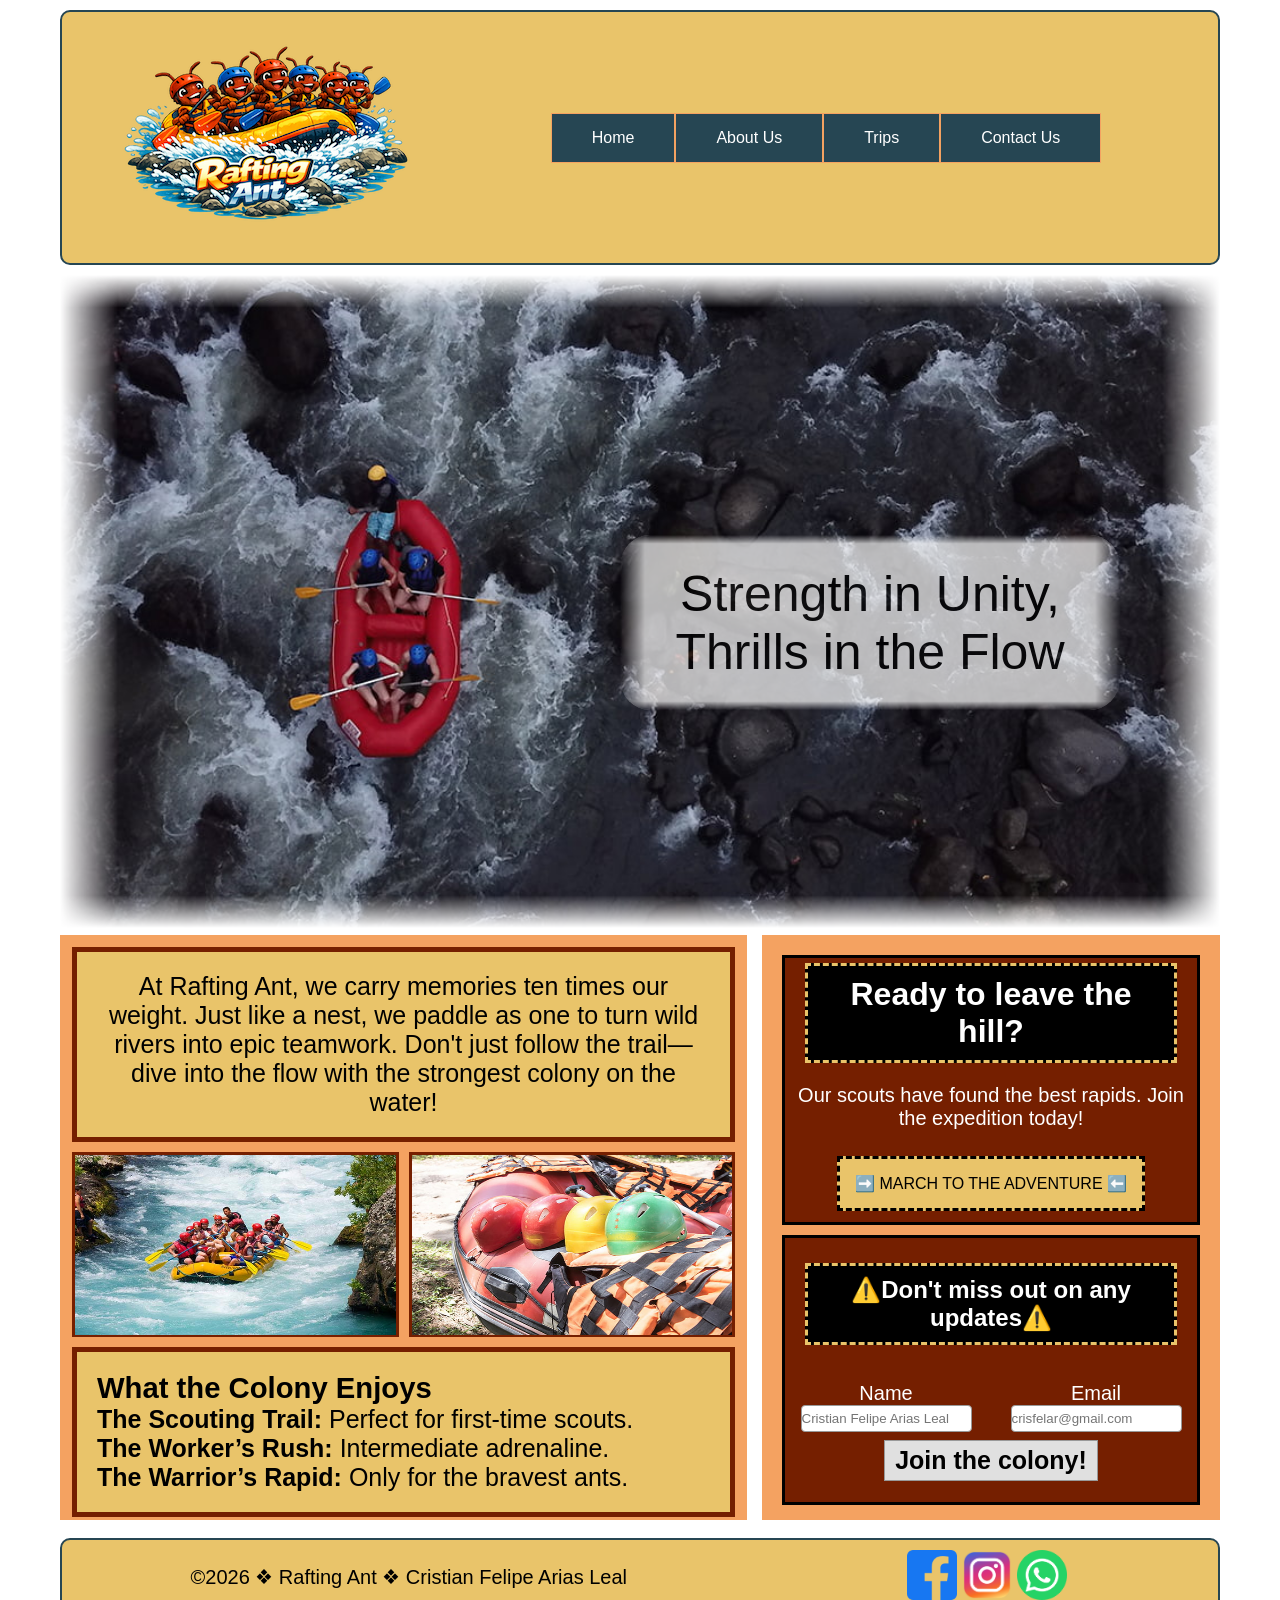
==== wwr/index.html @ 305e51b8 "finish" ====
<!DOCTYPE html>
<html lang="en-US">

<head>
    <meta charset="UTF-8">
    <meta name="viewport" content="width=device-width, initial-scale=1">
    <title>Home</title>
    <meta name="description"
      content="On this page you will find the main sources and shortcuts to navigate about our website   ">
    <meta name="author" content="Cristian Felipe Arias Leal">
    <link rel="stylesheet" href="styles/rafting.css">
</head>

<body>
    <header class="grid">
        <img src="images/rafting-ants.png" alt="non-motorized watercraft over the word RAPIDS"
          class="image">
        <nav class="height">
            <ul class="flex">
                <li><a href="index.html">Home</a></li>
                <li><a href="about.html">About Us</a></li>
                <li><a href="trips.html">Trips</a></li>
                <li><a href="contact.html">Contact Us</a></li>
            </ul>
        </nav>
    </header>

    <main class="grid3">
        <div class="hero">
            <img src="images/index-home.jpg" alt="rafting over the rives">


            <p class="purpose">Strength in Unity, Thrills in the Flow</p>

        </div>

        <section class="grid-container">
            <div class="content">
                <div class="purpose-box">
                    <p>At Rafting Ant, we carry memories ten times our weight. Just like a nest, we
                        paddle
                        as one to turn
                        wild rivers into epic teamwork. Don't just follow the trail—dive into the
                        flow
                        with
                        the strongest
                        colony on the water!
                    </p>
                </div>

                <div class="image-box-1">
                    <img src="images/rafting-team.jpg" alt="Teamwork in the river" width="100%"
                      height="180px">
                </div>

                <div class="image-box-2">
                    <img src="images/rafting-equipments.jpg" alt="Rafting equipments" width="100%"
                      height="180px">
                </div>

                <div class="offerings-box">
                    <h3>What the Colony Enjoys</h3>
                    <ul>
                        <li><strong>The Scouting Trail:</strong> Perfect for first-time scouts.</li>
                        <li><strong>The Worker’s Rush:</strong> Intermediate adrenaline.</li>
                        <li><strong>The Warrior’s Rapid:</strong> Only for the bravest ants.</li>
                    </ul>
                </div>
            </div>
            <div class="news">
                <nav class="cta-container">
                    <h2>Ready to leave the hill?</h2>
                    <p>Our scouts have found the best rapids. Join the expedition today!</p>
                    <a href="trips.html" class="cta-button">➡️ MARCH TO THE ADVENTURE ⬅️</a>
                </nav>
                <div class="lay">
                    <h2>⚠️Don't miss out on any updates⚠️</h2>
                    <form>
                        <div>
                            <label for="fullname">Name</label>
                            <input type="text" id="fullname" name="fullname"
                              placeholder="Cristian Felipe Arias Leal" required>
                        </div>
                        <div>
                            <label for="useremail">Email</label>
                            <input type="email" id="useremail" name="useremail"
                              placeholder="crisfelar@gmail.com" required>
                        </div>
                        <div class="join">
                            <button type="submit">Join the colony!</button>
                        </div>
                    </form>
                </div>
            </div>
        </section>
    </main>
    <footer class="last">
        <p>&copy;2026 &#10070; Rafting Ant &#10070; Cristian Felipe Arias Leal</p>
        <nav class="socialmedia">
            <a href="https://www.facebook.com/" target="_blank"><img
                  src="images/facebook-square.png" alt="facebook logo" width="50"></a>
            <a href="https://www.instagram.com/" target="_blank"><img
                  src="images/instagram-square.png" alt="instagram logo" width="50"></a>
            <a href="https://api.whatsapp.com/" target="_blank"><img src="images/whatsapp.png"
                  alt="whatsapp logo" width="50"></a>
        </nav>
    </footer>
</body>

</html>
---- wwr/styles/rafting.css ----
:root {
    --primary-color: #090085;
    --secondary-color: #f4a261;
    --third-color: #751F00;
    --accent1-color: #264653;
    --accent2-color: #e9c46a;
    --white-color: #fff;
    --black-color: #000;
    --color: #222222;
    --heading-font: "Times New Roman", "Georgia", serif;
    --body-font: 'Franklin Gothic Medium', 'Arial Narrow', Arial, sans-serif;
}

* {
    margin: 0;
    padding: 0;
    box-sizing: border-box;
}

body {
    font-family: var(--body-font);
    color: var(--accent1-color);
    margin: auto 60px;
    padding: 0;
}

header,
main,
footer {
    max-width: none;
    margin: 0 auto;
}

h1,
h2 {
    font-family: var(--body-font);
    color: var(--primary-color);

}

p,
section,
article,
h1 {
    display: grid;
    place-items: center;
    padding: 8px;
}

.hero {
    position: relative;
    max-width: 1200px;
    margin: 0 auto;
    -webkit-mask-image: linear-gradient(to bottom, transparent, black 5%, black 95%, transparent),
        linear-gradient(to right, transparent, black 5%, black 95%, transparent);
    mask-image: linear-gradient(to bottom, transparent, black 5%, black 95%, transparent),
        linear-gradient(to right, transparent, black 5%, black 95%, transparent);
    -webkit-mask-composite: source-in;
    mask-composite: intersect;

}

.hero img {
    display: block;
    width: 100%;
    height: auto;

}

.socialmedia a {
    text-decoration: none;
}

.hero h1 {
    position: absolute;
    top: 20px;
    width: 100%;
    padding: 16px;
    text-align: center;
    opacity: 0.7;
    background-color: var(--accent1-color);
    color: var(--white-color);
    -webkit-mask-image: linear-gradient(to bottom, transparent, black 5%, black 95%, transparent),
        linear-gradient(to right, transparent, black 5%, black 95%, transparent);
    mask-image: linear-gradient(to bottom, transparent, black 5%, black 95%, transparent),
        linear-gradient(to right, transparent, black 5%, black 95%, transparent);
    -webkit-mask-composite: source-in;
    mask-composite: intersect;
}

.hero article {
    display: flex;
    align-items: center;
    justify-content: space-between;
    border: 1px solid var(--secondary-color);
    background-color: var(--accent2-color);
    padding: 15px;
    margin: 100px;
    text-align: center;
    position: absolute;
    top: 25%;
    gap: 20px;
    opacity: 0.9;

}

.hero article img {
    float: right;
    width: 180px;
    height: auto;
    margin-left: auto;

}

.tone {
    flex: 1;
    font-size: 20px;
    margin: 0;
    padding: 10px 15px 8px;
    color: var(--black-color);
}

.grid {
    display: grid;
    grid-template-columns: 1fr 2fr;
    align-items: center;
    background-color: var(--accent2-color);
    margin: 10px auto 0;
    padding: 20px;
    border: 2px solid var(--accent1-color);
    border-radius: 10px;
    max-width: 1200px;
}

.grid3 {
    margin: 10px auto;
}

.flex {
    display: flex;
    justify-content: center;
    align-items: center;
    gap: 0;
}

.height ul {
    display: flex;
    align-items: center;
    justify-content: center;
}

ul {
    list-style: none;
    margin: 0;
    padding: 0;
}

.image {
    width: auto;
    height: auto;
    justify-self: center;
    align-self: center;
}

.flex a {
    display: flex;
    justify-self: center;
    align-self: center;
    text-decoration: none;
    color: var(--white-color);
    padding: 15px 40px;
    border: 1px solid var(--secondary-color);
    background-color: var(--accent1-color);
}

/* article 2*/

.sec {
    display: grid;
    grid-template-columns: 2fr 1fr 2fr;
    background-color: var(--secondary-color);
    border: 2px solid var(--accent1-color);
    border-radius: 10px;
    max-width: 1200px;
    margin: 10px auto;

}

.navu {
    display: grid;
    grid-template-rows: 10% 90%;
}

.sec1 {
    display: flex;
    justify-content: center;
}

.navuimg {
    display: flex;
    justify-self: center;
    width: 250px;
    margin: 15px;
    border: solid 2px var(--black-color);
}

.sec2,
.sec3 {
    display: grid;
    place-items: center;
    text-align: center;
}

/* section */

.raft {
    display: grid;
    grid-template-rows: 10% 90%;
    background-color: var(--secondary-color);
    margin: 0 auto;
    border: 2px solid var(--accent1-color);
    border-radius: 10px;
    max-width: 1200px;
}

.raft h2 {
    display: flex;
    justify-content: center;
    margin: 5px;
}

.chef {
    display: flex;
    justify-self: center;
    gap: 13px;
    margin: 20px;
    border: 2px solid var(--primary-color);
    padding: 5px;
    border-radius: 10px;
}

.chef2 {
    display: flex;
    justify-self: center;
    gap: 160px;
    margin: 20px;
    border: 2px solid var(--primary-color);
    padding: 5px;
    border-radius: 10px;
}

.chef img {
    width: 150px;
    height: 140px;
    border: 1px solid var(--primary-color);
    border-radius: 5px;
}

figcaption {
    background-color: var(--color);
    color: var(--white-color);
    font: italic smaller sans-serif;
    padding: 3px;
    text-align: center;
    border-radius: 3px;
}

.chef2 figcaption {
    background-color: var(--color);
    color: var(--white-color);
    font: italic smaller sans-serif;
    padding: 3px;
    text-align: center;
    border-radius: 3px;
}

/* footer */

.last {
    display: grid;
    grid-template-columns: 3fr 2fr;
    background-color: var(--accent2-color);
    margin: 10px auto;
    border: 2px solid var(--accent1-color);
    border-radius: 10px;
    width: 100%;
    max-width: 1200px;
    place-items: center;
}

.socialmedia {
    display: flex;
    justify-content: flex-end;
    gap: 5px;
    margin: 10px;
}

.last p {
    display: flex;
    justify-content: end;
    color: var(--black-color);
    font-size: 20px;
}

.contact-container {
    display: grid;
    grid-template-columns: 1fr 1fr;
    grid-template-rows: 0.2fr 1fr 0.5fr;
    gap: 20px;
    max-width: 1200px;
    margin: 0 auto;
    align-items: start;
}

.first {
    grid-column: 1/3;
    grid-row: 1/2;
}

.contact2 {
    grid-column: 1/3;
    grid-row: 3/4;
    width: 100%;
}

.map-container {
    width: 100%;
    height: auto;
    border: 1px solid #ccc;
}

.message-row label {
    display: block;
    margin-bottom: 5px;
}

.message-row textarea {
    width: 100%;
    height: 100px;
}

input[type="text"],
input[type="email"],
textarea {
    padding: 8px;
    border: 1px solid #999;
    border-radius: 4px;
}

.radio-group {
    display: grid;
    grid-template-columns: 100%;
    grid-template-rows: 1fr 1fr 1fr;

}

.label1 {
    grid-column: 1/3;
    grid-row: 1/2;
}

.label2 {
    grid-column: 1/3;
    grid-row: 2/3;
}

.label3 {
    grid-column: 1/3;
    grid-row: 3/4;
}

.radio-group label {
    display: block;
    margin: 5px 0;
    font-weight: normal;
}

.form-item {
    display: grid;
    grid-template-columns: 100px 1fr;
    align-items: center;
    margin-bottom: 15px;
}

.contact-form {
    grid-column: 2/3;
    grid-row: 2/3;
}

.grid-row1 {
    display: grid;
    grid-template-columns: 120px 1fr 90px;
    align-items: center;
    margin: 0 0 18px;
}

.grid-row {
    display: grid;
    grid-template-columns: 120px 1fr 90px;
    align-items: center;
    margin: 18px 0;
}

.message-row {
    display: grid;
    grid-template-rows: 18px 1fr;
    grid-template-columns: 1fr 1fr 90px;
    margin: 18px 0;
}

.message1 {
    grid-column: 1/3;
    grid-row: 1/2;
}

.message2 {
    grid-column: 1/3;
    grid-row: 2/3;
}

.newsletter {
    display: grid;
    grid-template-columns: 30px 1fr 90px;
    margin: 18px 0;
}

.submit {
    margin: 0;
}

.message-group {
    display: block;
}

.message-group textarea {
    width: 100%;
    margin-top: 5px;
}

input[type="checkbox"] {
    margin-right: 10px;
}

input[type="email"] {
    margin-right: 0;
}

.butt {
    width: 100%;
    margin: 0 auto;
    padding: 10px;
    background-color: #e0e0e0;
    border: 1px solid #999;
    font-weight: bold;
    cursor: pointer;
}

.large {
    display: grid;
    grid-template-columns: 1fr 90px;
}

.butt:hover {
    background-color: #d0d0d0;
}

.purpose {
    display: flex;
    justify-content: center;
    align-items: center;
    text-align: center;
    position: absolute;
    top: 260px;
    right: 100px;
    width: 500px;
    height: 175px;
    background-color: var(--white-color);
    padding: 10px;
    font-size: 50px;
    color: var(--black-color);
    opacity: 70%;
    -webkit-mask-image: linear-gradient(to bottom, transparent, black 5%, black 95%, transparent),
        linear-gradient(to right, transparent, black 5%, black 95%, transparent);
    mask-image: linear-gradient(to bottom, transparent, black 5%, black 95%, transparent),
        linear-gradient(to right, transparent, black 5%, black 95%, transparent);
    -webkit-mask-composite: source-in;
    mask-composite: intersect;
    border-radius: 30px;

}

.grid-container {
    display: grid;
    grid-template-columns: 3fr 2fr;
    gap: 15px;
    margin: 0 auto 10px;
    max-width: 1200px;
    padding: 0;
    place-items: center;
    height: 600px;
}

.content {
    display: grid;
    grid-template-columns: 1fr 1fr;
    grid-template-rows: 1fr 1fr 1fr;
    gap: 10px;
    background-color: var(--secondary-color);
    width: 100%;
    padding: 12px;
    margin: 0;
    place-items: center;
    height: 585px;
}

.purpose-box {
    grid-column: 1/3;
    grid-row: 1/2;
    display: flex;
    justify-content: center;
    align-items: center;
    background-color: var(--accent2-color);
}

.purpose-box p {
    padding: 0;
    text-align: center;
    font-size: 25px;
    color: var(--black-color);
    border: 5px solid var(--third-color);
    padding: 20px;
    height: 100%;
}

.image-box-1 {
    grid-column: 1/2;
    grid-row: 2/3;
}

.image-box-2 {
    grid-column: 2/3;
    grid-row: 2/3;
}

.image-box-1,
.image-box-2 {
    border: 3px solid var(--third-color);
    height: 185px;
    width: 100%;
}

.offerings-box {
    grid-column: 1/3;
    grid-row: 3/4;
    font-size: 25px;
    color: var(--black-color);
    border: 5px solid var(--third-color);
    padding: 20px;
    width: 100%;
    height: 100%;
    background-color: var(--accent2-color);
}

.news {
    display: grid;
    grid-template-rows: 1fr 1fr;
    grid-template-columns: 1fr;
    gap: 10px;
    background-color: var();
    width: 100%;
    padding: 20px;
    margin: 0;
    place-items: center;
    height: 585px;
    background-color: var(--secondary-color);
}

.cta-container {
    display: grid;
    place-items: center;
    text-align: center;
    grid-template-columns: 1fr;
    grid-template-rows: 1fr 1fr 1fr;
    height: 270px;
    background-color: var(--third-color);
    border: 3px solid var(--black-color);
    width: 100%;
}

.cta-container h2 {
    background-color: var(--black-color);
    margin: 5px 20px;
    padding: 10px 20px;
    color: var(--white-color);
    border: 3px dashed var(--accent2-color);
    font-size: 32px;
}

.cta-container p {
    font-size: 20px;
    color: var(--white-color);
}

.cta-container a {
    background-color: var(--accent2-color);
    padding: 15px;
    color: var(--black-color);
    border: 3px dashed var(--black-color);
    text-decoration: none;
}

.lay {
    display: grid;
    place-items: center;
    text-align: center;
    grid-template-columns: 1fr;
    grid-template-rows: 1fr 1fr;
    height: 270px;
    background-color: var(--third-color);
    width: 100%;
    border: 3px solid var(--black-color);
}

.lay h2 {
    background-color: var(--black-color);
    margin: 0 20px;
    padding: 10px 20px;
    color: var(--white-color);
    border: 3px dashed var(--accent2-color);
}

.lay form {
    display: grid;
    grid-template-columns: 1fr 1fr;
    grid-template-rows: 1fr 1fr;
    width: 100%;
    color: var(--white-color);
    gap: 8px;
}

.lay form div {
    font-size: 20px;
}

.lay form div input {
    padding: 5px 0;
}

.join {
    grid-column: 1/3;
    place-items: center;
}

.join button {
    font-size: 25px;
    padding: 5px 10px;
    background-color: var(--secondary-color);
    background-color: #e0e0e0;
    border: 1px solid #999;
    font-weight: bold;
    cursor: pointer;
}

.join button:hover {
    background-color: #d0d0d0;
}

.go {
    position: absolute;
    top: 120px;
    right: 50px;
    width: 420px;
    height: 195px;
    background-color: var(--third-color);
    padding: 10px;
    opacity: 90%;
    border-radius: 30px;
}

.go p {
    text-align: center;
    font-size: 30px;
    color: var(--white-color);
}

.go a {
    display: flex;
    justify-content: space-around;
    text-align: center;
    background-color: var(--accent2-color);
    font-size: 30px;
    color: var(--black-color);
    padding: 5px 15px;
    text-decoration: none;
    margin: 0 110px;
    border: 2px dashed var(--black-color);
}

.trips {
    display: grid;
    grid-template-columns: 1fr 1fr;
    grid-template-rows: 1fr 1fr;
    gap: 10px;
    max-width: 1200px;
    margin: 0 auto;
}

.order {
    display: grid;
    grid-template-columns: 1fr 1fr;
    grid-template-rows: 2fr 1fr;
    border: 5px dashed var(--accent2-color);
    color: var(--white-color);
    border-radius: 10px;
}

.divage {
    grid-column: 1/2;
    grid-row: 1/2;
    margin: 12px;
    border: 3px solid var(--white-color);
}

.texto {
    grid-column: 2/3;
    grid-row: 1/3;
    padding: 10px;
}

.texto h2 {
    color: var(--black-color);
    text-align: center;
    padding: 9px;
    background-color: var(--accent2-color);
    border: 3px dashed var(--black-color);
    font-size: 33px;
}

.texto p {
    font-size: 21px;
    text-align: center;
    margin-top: 15px;
}

.times {
    grid-column: 1/2;
    grid-row: 2/3;
    padding: 7px;
    font-size: 18px;
}

.brown {
    background-color: var(--third-color);
}

.beige {
    background-color: var(--color);
}

.blue {
    background-color: var(--accent1-color);
}

table {
    border-collapse: collapse;
    border: 5px dashed var(--black-color);
    color: var(--black-color);
    height: 300px;
    width: 100%;
    letter-spacing: 1px;
}

th,
td {
    border: 5px dashed var(--black-color);
    padding: 8px 12px;
    text-align: center;
}

thead {
    background-color: var(--accent2-color);
}

tbody {
    color: var(--white-color);
}

.uno {
    background-color: var(--third-color);
}

.dos {
    background-color: var(--color);
}

.tres {
    background-color: var(--accent1-color);
}
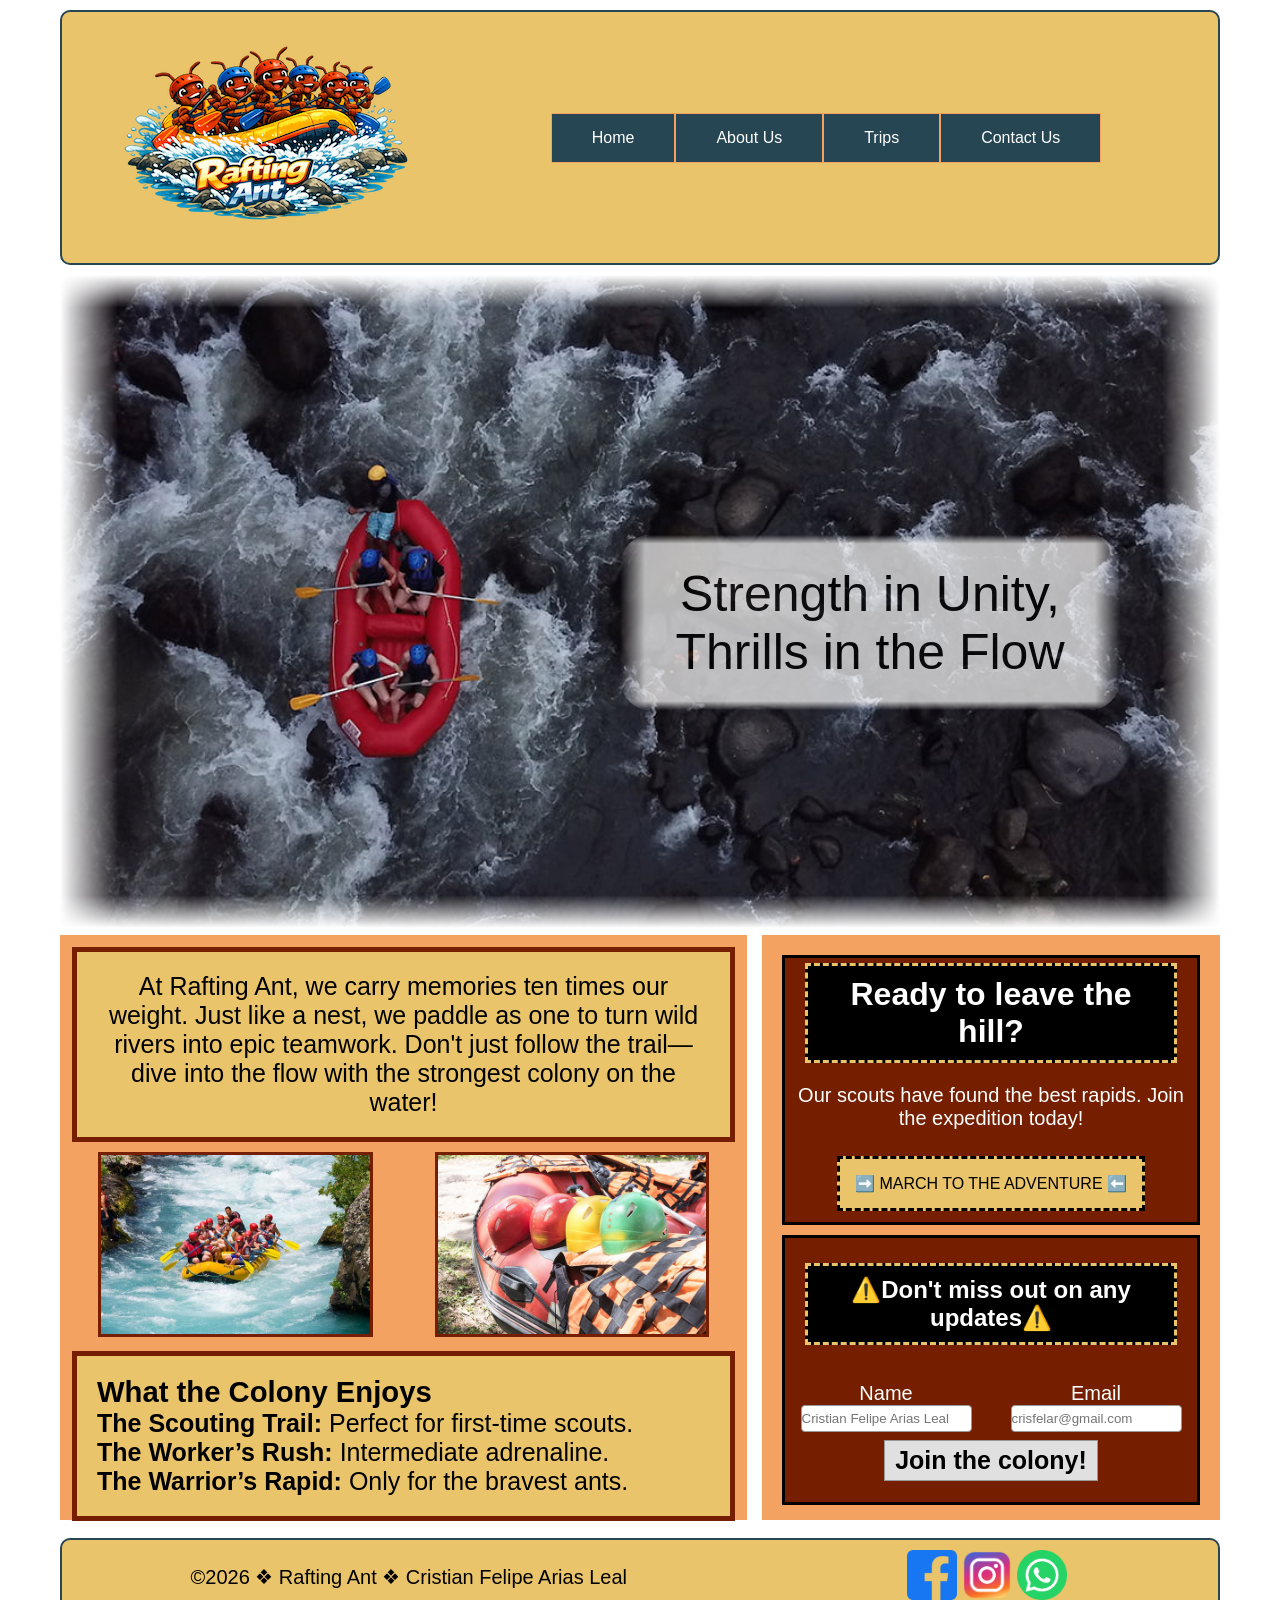
==== commit 3c58f384: "img" ====
--- a/wwr/index.html
+++ b/wwr/index.html
@@ -49,8 +49,7 @@
                 </div>
 
                 <div class="image-box-1">
-                    <img src="images/rafting-team.jpg" alt="Teamwork in the river" width="100%"
-                      height="180px">
+                    <img src="images/rafting-team.jpg" alt="Teamwork in the river">
                 </div>
 
                 <div class="image-box-2">
--- a/wwr/styles/rafting.css
+++ b/wwr/styles/rafting.css
@@ -542,11 +542,16 @@
     grid-row: 2/3;
 }
 
-.image-box-1,
-.image-box-2 {
+.image-box-1 img {
+    height: 185px;
+    width: 100%;
     border: 3px solid var(--third-color);
+}
+
+.image-box-2 img {
     height: 185px;
     width: 100%;
+    border: 3px solid var(--third-color);
 }
 
 .offerings-box {
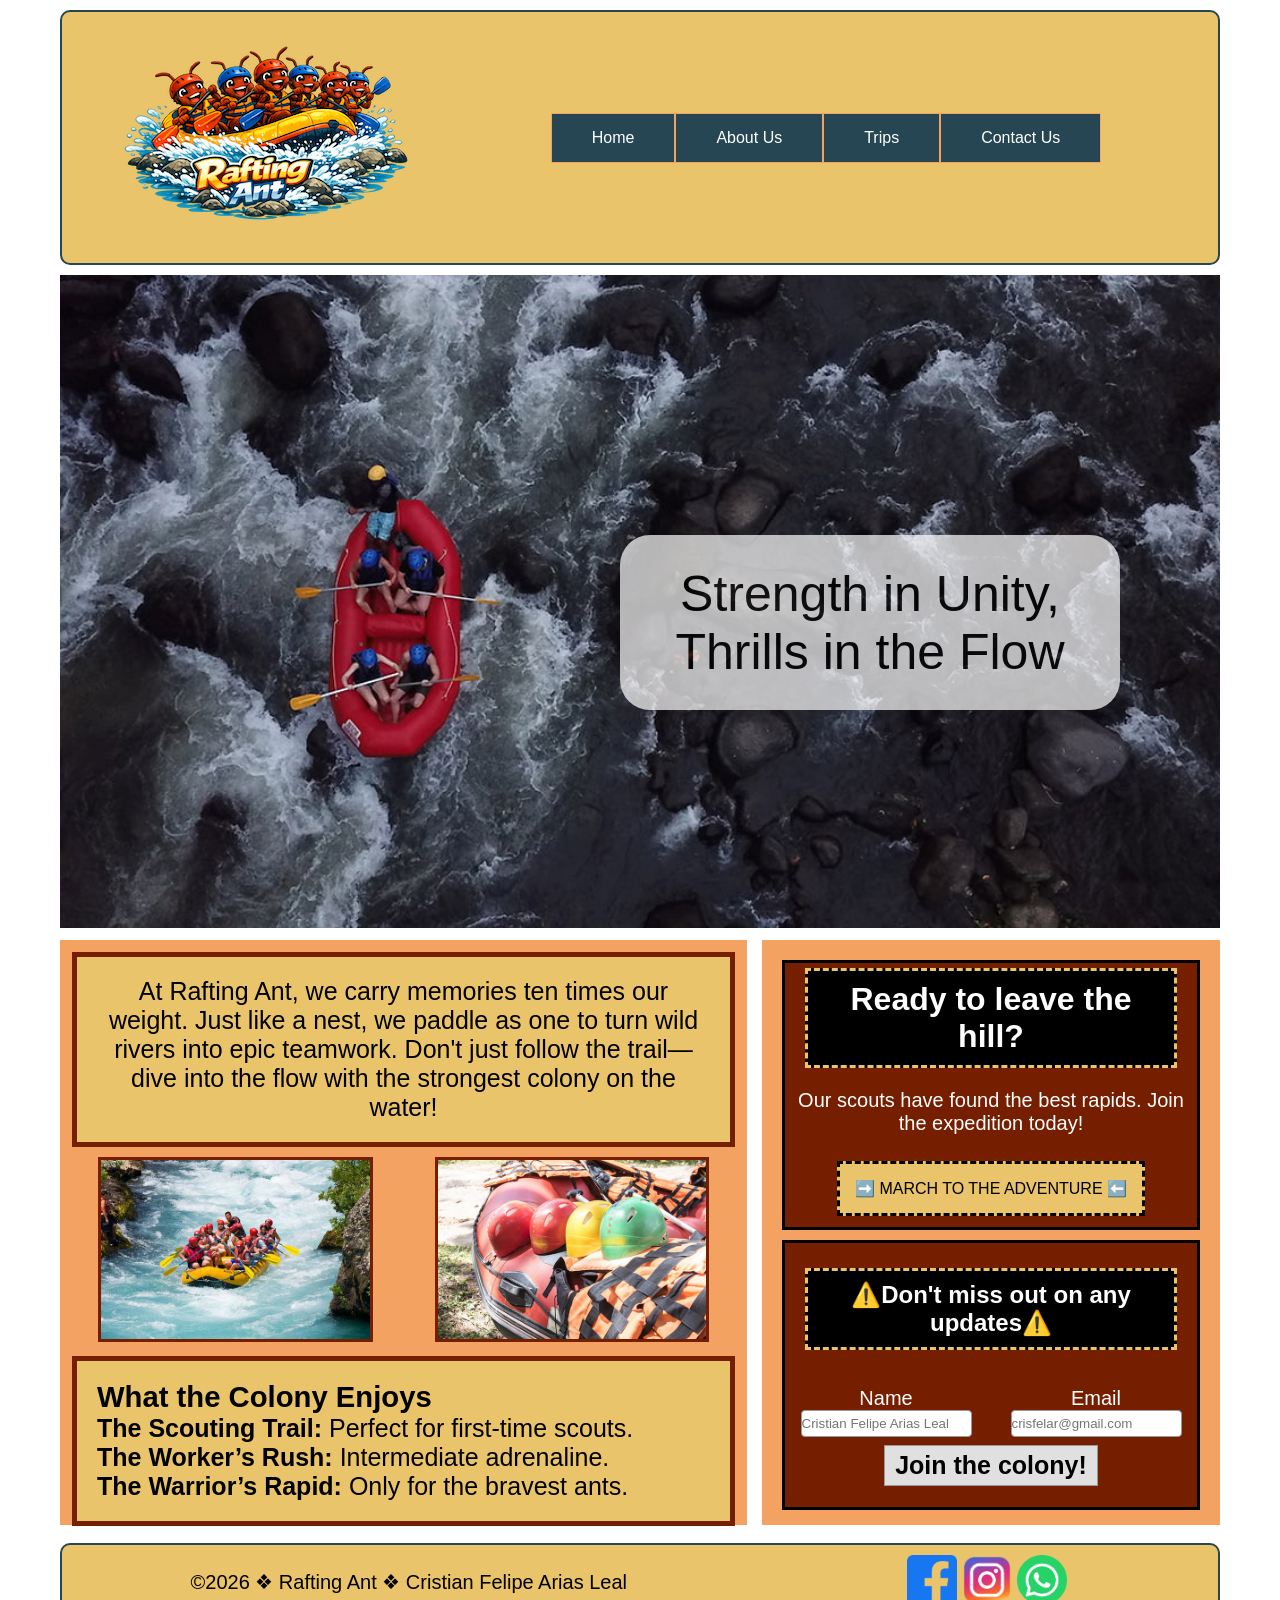
==== commit 65ec3504: "no" ====
--- a/wwr/index.html
+++ b/wwr/index.html
@@ -53,8 +53,7 @@
                 </div>
 
                 <div class="image-box-2">
-                    <img src="images/rafting-equipments.jpg" alt="Rafting equipments" width="100%"
-                      height="180px">
+                    <img src="images/rafting-equipments.jpg" alt="Rafting equipments">
                 </div>
 
                 <div class="offerings-box">
--- a/wwr/styles/rafting.css
+++ b/wwr/styles/rafting.css
@@ -51,12 +51,6 @@
     position: relative;
     max-width: 1200px;
     margin: 0 auto;
-    -webkit-mask-image: linear-gradient(to bottom, transparent, black 5%, black 95%, transparent),
-        linear-gradient(to right, transparent, black 5%, black 95%, transparent);
-    mask-image: linear-gradient(to bottom, transparent, black 5%, black 95%, transparent),
-        linear-gradient(to right, transparent, black 5%, black 95%, transparent);
-    -webkit-mask-composite: source-in;
-    mask-composite: intersect;
 
 }
 
@@ -64,6 +58,8 @@
     display: block;
     width: 100%;
     height: auto;
+    margin-top: 10px;
+    margin-bottom: 5px;
 
 }
 
@@ -80,12 +76,6 @@
     opacity: 0.7;
     background-color: var(--accent1-color);
     color: var(--white-color);
-    -webkit-mask-image: linear-gradient(to bottom, transparent, black 5%, black 95%, transparent),
-        linear-gradient(to right, transparent, black 5%, black 95%, transparent);
-    mask-image: linear-gradient(to bottom, transparent, black 5%, black 95%, transparent),
-        linear-gradient(to right, transparent, black 5%, black 95%, transparent);
-    -webkit-mask-composite: source-in;
-    mask-composite: intersect;
 }
 
 .hero article {
@@ -479,12 +469,6 @@
     font-size: 50px;
     color: var(--black-color);
     opacity: 70%;
-    -webkit-mask-image: linear-gradient(to bottom, transparent, black 5%, black 95%, transparent),
-        linear-gradient(to right, transparent, black 5%, black 95%, transparent);
-    mask-image: linear-gradient(to bottom, transparent, black 5%, black 95%, transparent),
-        linear-gradient(to right, transparent, black 5%, black 95%, transparent);
-    -webkit-mask-composite: source-in;
-    mask-composite: intersect;
     border-radius: 30px;
 
 }
